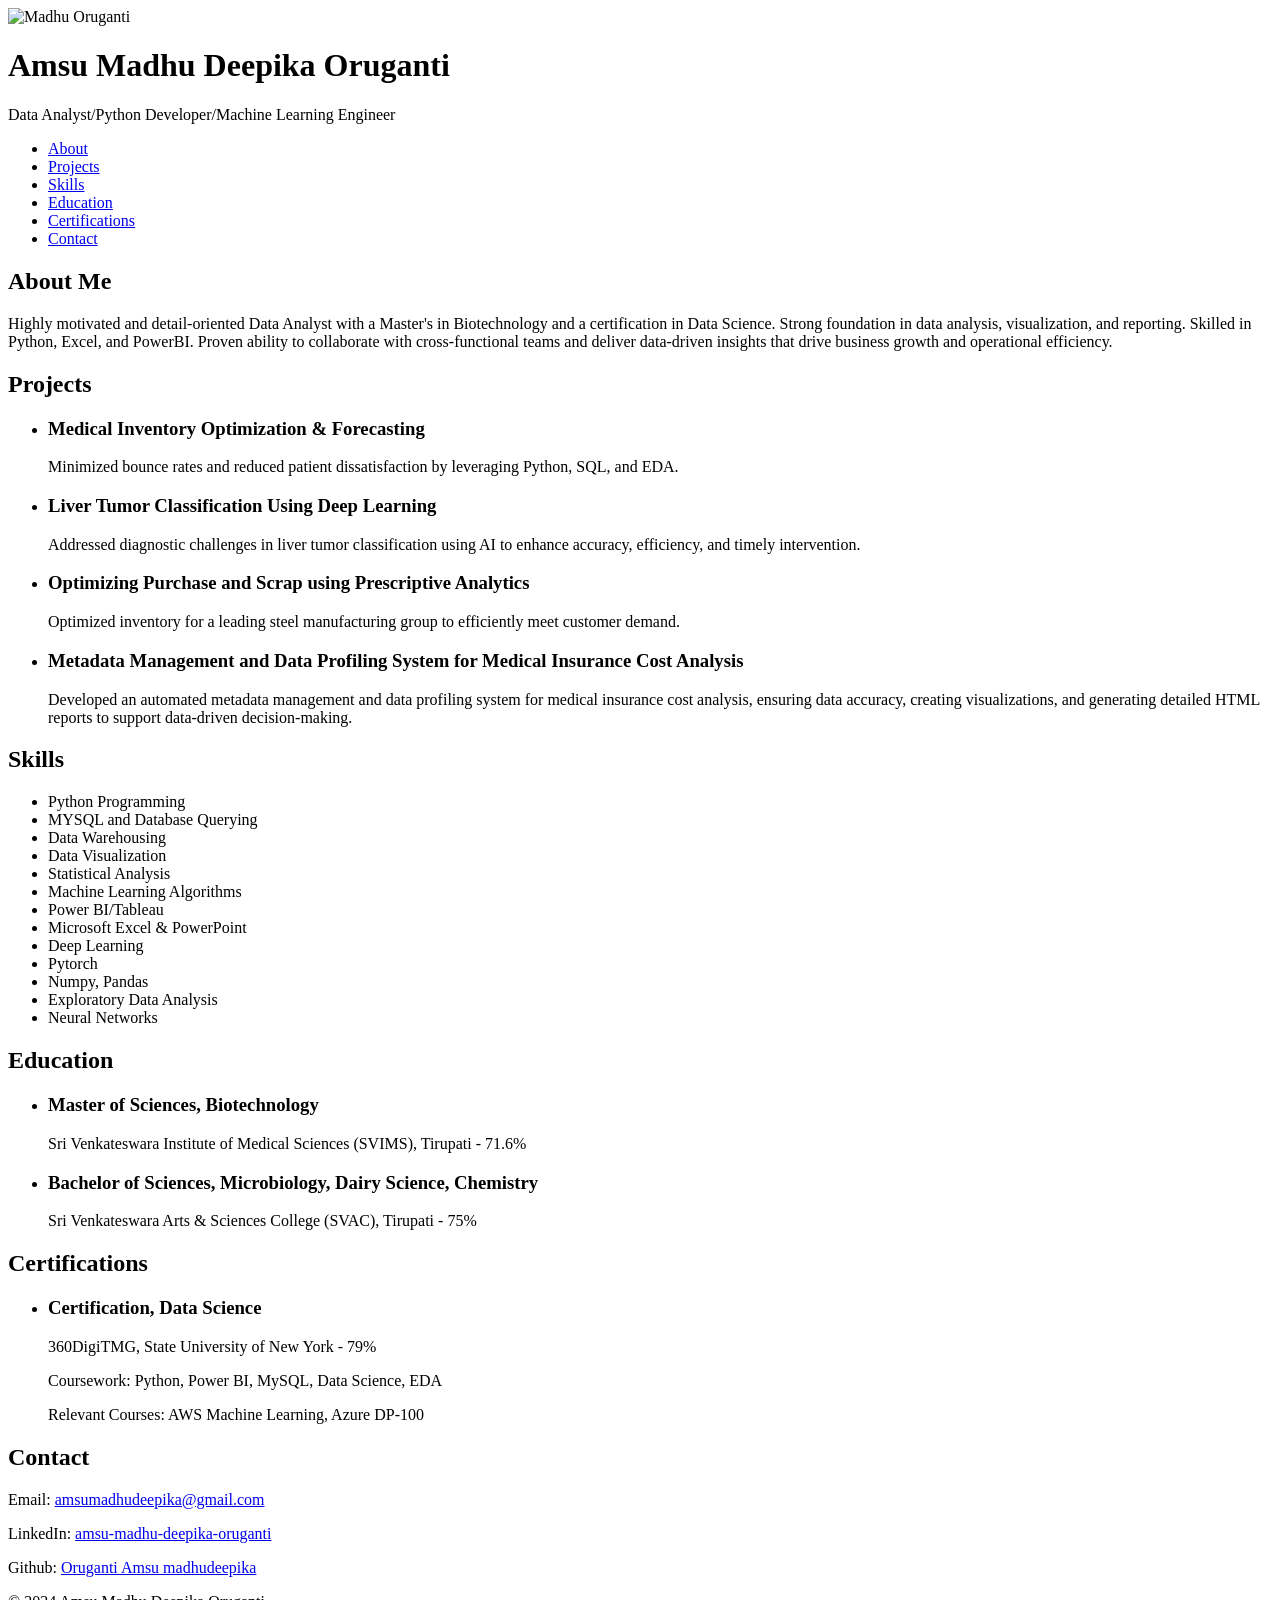
==== indexx.html.html @ 8505769a "Add files via upload" ====
<!DOCTYPE html>
<html lang="en">
<head>
    <meta charset="UTF-8">
    <meta name="viewport" content="width=device-width, initial-scale=1.0">
    <title>Madhu Oruganti - Data Analyst Portfolio</title>
    <link rel="stylesheet" href="A:\Downloads\Styless.css">
</head>
<body>
    <header>
        <img src="A:\Downloads\Telegram Desktop\photo_2024-07-25_02-38-55.jpg" alt="Madhu Oruganti" class="profile-photo">
        <h1>Amsu Madhu Deepika Oruganti</h1>
        <p>Data Analyst/Python Developer/Machine Learning Engineer</p>
    </header>
    <nav>
        <ul>
            <li><a href="#about">About</a></li>
            <li><a href="#projects">Projects</a></li>
            <li><a href="#skills">Skills</a></li>
            <li><a href="#education">Education</a></li>
            <li><a href="#certifications">Certifications</a></li>
            <li><a href="#contact">Contact</a></li>
        </ul>
    </nav>
    <section id="about">
        <h2>About Me</h2>
        <p>Highly motivated and detail-oriented Data Analyst with a Master's in Biotechnology and a certification in Data Science. Strong foundation in data analysis, visualization, and reporting. Skilled in Python, Excel, and PowerBI. Proven ability to collaborate with cross-functional teams and deliver data-driven insights that drive business growth and operational efficiency.</p>
    </section>
    <section id="projects">
        <h2>Projects</h2>
        <ul>
            <li>
                <h3>Medical Inventory Optimization & Forecasting</h3>
                <p>Minimized bounce rates and reduced patient dissatisfaction by leveraging Python, SQL, and EDA.</p>
            </li>
            <li>
                <h3>Liver Tumor Classification Using Deep Learning</h3>
                <p>Addressed diagnostic challenges in liver tumor classification using AI to enhance accuracy, efficiency, and timely intervention.</p>
            </li>
            <li>
                <h3>Optimizing Purchase and Scrap using Prescriptive Analytics</h3>
                <p>Optimized inventory for a leading steel manufacturing group to efficiently meet customer demand.</p>
            </li>
            <li>
                <h3>Metadata Management and Data Profiling System for Medical Insurance Cost Analysis</h3>
                <p>Developed an automated metadata management and data profiling system for medical insurance cost analysis, ensuring data accuracy, creating visualizations, and generating detailed HTML reports to support data-driven decision-making.</p>
            </li>
        </ul>
    </section>
    <section id="skills">
        <h2>Skills</h2>
        <ul>
            <li>Python Programming</li>
            <li>MYSQL and Database Querying</li>
            <li>Data Warehousing</li>
            <li>Data Visualization</li>
            <li>Statistical Analysis</li>
            <li>Machine Learning Algorithms</li>
            <li>Power BI/Tableau</li>
            <li>Microsoft Excel & PowerPoint</li>
            <li>Deep Learning</li>
            <li>Pytorch</li>
            <li>Numpy, Pandas</li>
            <li>Exploratory Data Analysis</li>
            <li>Neural Networks</li>
        </ul>
    </section>
    <section id="education">
        <h2>Education</h2>
        <ul>
            <li>
                <h3>Master of Sciences, Biotechnology</h3>
                <p>Sri Venkateswara Institute of Medical Sciences (SVIMS), Tirupati - 71.6%</p>
            </li>
            <li>
                <h3>Bachelor of Sciences, Microbiology, Dairy Science, Chemistry</h3>
                <p>Sri Venkateswara Arts & Sciences College (SVAC), Tirupati - 75%</p>
            </li>
        </ul>
    </section>
    <section id="certifications">
        <h2>Certifications</h2>
        <ul>
            <li>
                <h3>Certification, Data Science</h3>
                <p>360DigiTMG, State University of New York - 79%</p>
                <p>Coursework: Python, Power BI, MySQL, Data Science, EDA</p>
                <p>Relevant Courses: AWS Machine Learning, Azure DP-100</p>
            </li>
        </ul>
    </section>
    <section id="contact">
        <h2>Contact</h2>
        <p>Email: <a href="mailto:amsumadhudeepika@gmail.com">amsumadhudeepika@gmail.com</a></p>
        <p>LinkedIn: <a href="https://www.linkedin.com/in/amsu-madhu-deepika-oruganti-5158b0193/">amsu-madhu-deepika-oruganti</a></p>
        <p>Github: <a href="https://github.com/Madhudeepika">Oruganti Amsu madhudeepika</a></p>
    </section>
    <footer>
        <p>&copy; 2024 Amsu Madhu Deepika Oruganti</p>
    </footer>
</body>
</html>
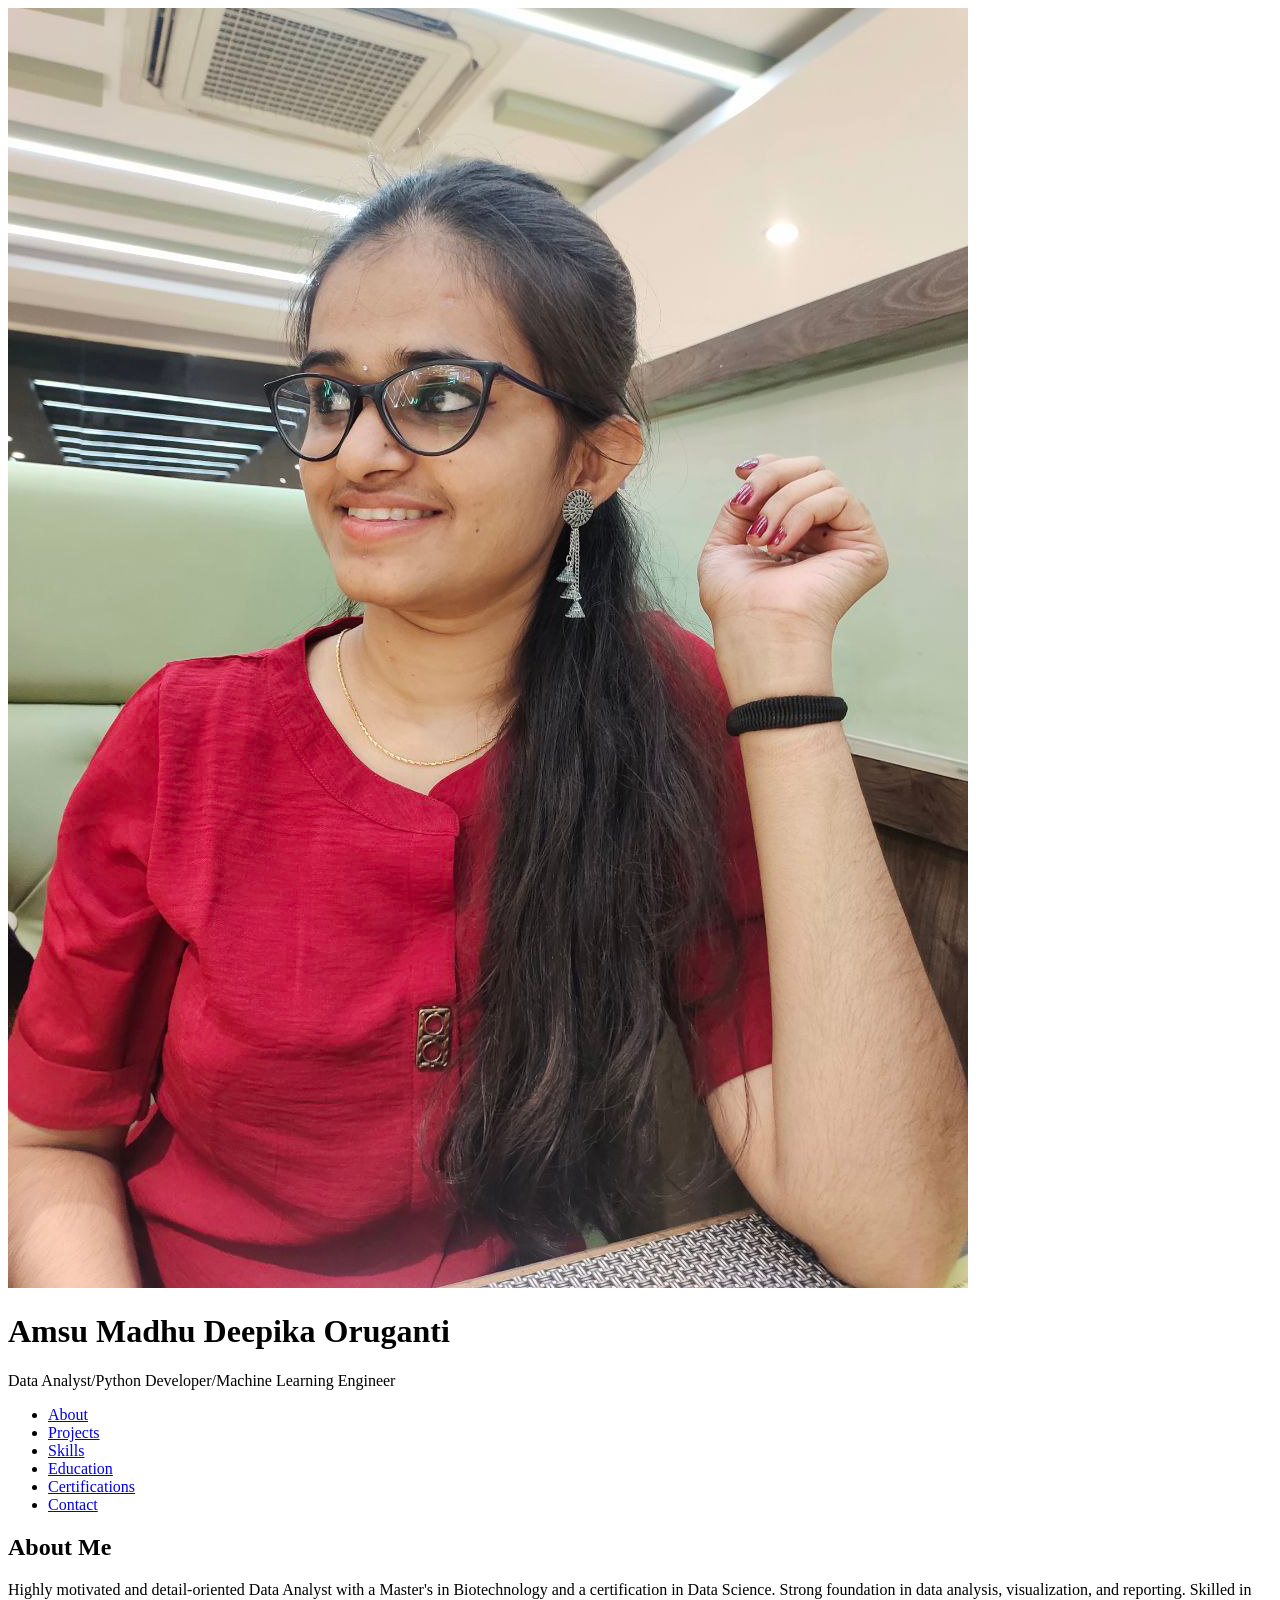
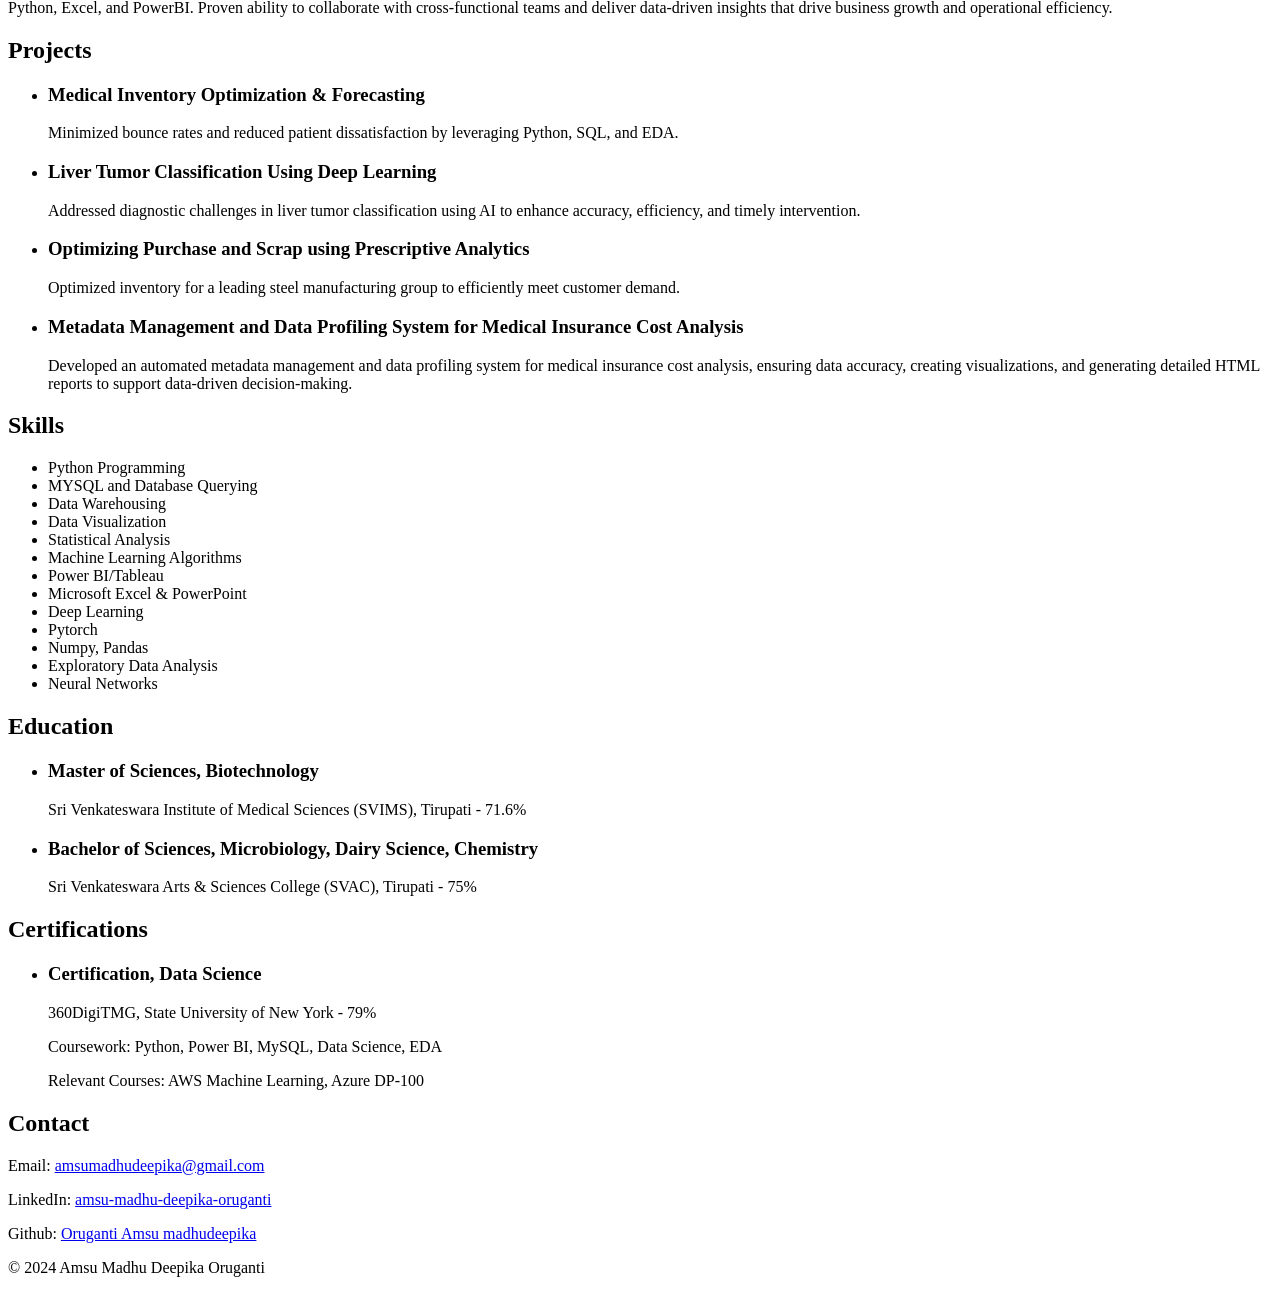
==== commit 453a6b1b: "Update indexx.html" ====
--- a/indexx.html.html
+++ b/indexx.html.html
@@ -8,7 +8,7 @@
 </head>
 <body>
     <header>
-        <img src="A:\Downloads\Telegram Desktop\photo_2024-07-25_02-38-55.jpg" alt="Madhu Oruganti" class="profile-photo">
+        <img src="Profile.jpg.jpg" alt="Madhu Oruganti" class="profile-photo">
         <h1>Amsu Madhu Deepika Oruganti</h1>
         <p>Data Analyst/Python Developer/Machine Learning Engineer</p>
     </header>
